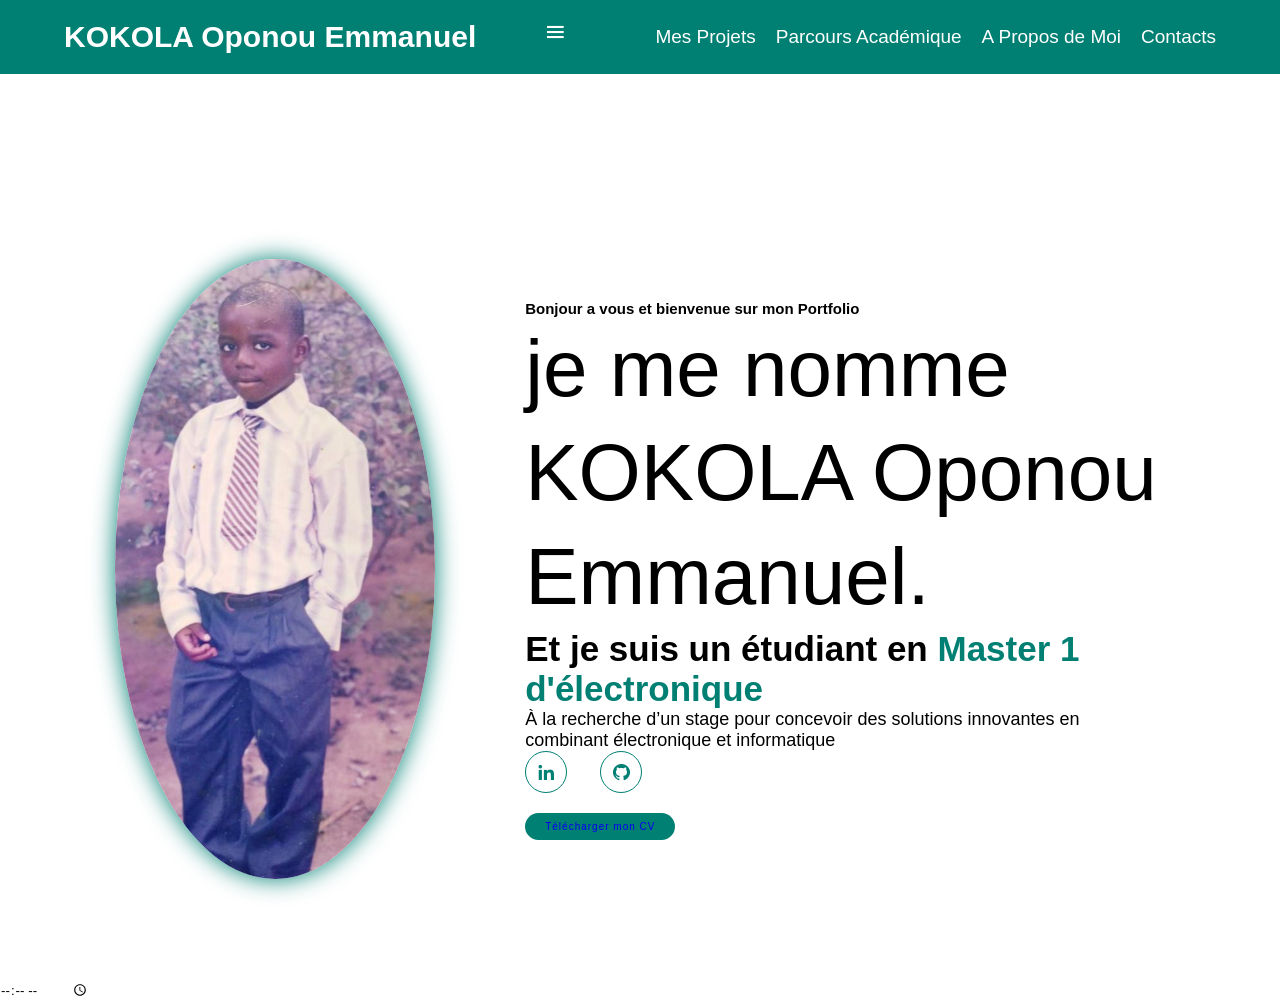
==== index.html @ 555ecd34 "Mon Portfolio V1" ====
<!DOCTYPE html>
<html lang="fr">

<head>
    <meta charset="UTF-8">
    <meta name="viewport" content="width=device-width, initial-scale=1.0">
    <link href='https://unpkg.com/boxicons@2.1.4/css/boxicons.min.css' rel='stylesheet'>
    <link rel="stylesheet" href="style.css">
    <title>Portfolio de KOKOLA Oponou Emmanuel</title>
</head>

<body>
    <script src="javascript.js"></script>
    <!-- En-tête principal -->
    <header class="header">
        <a href="#home" class="logo">KOKOLA Oponou Emmanuel</a>
        <i class='bx bx-menu' id="menu-icon"></i>
        

        <nav class="navbar">
            <br>
            <a href="#mesprojets" class="mesprojets">Mes Projets </a>
            <a href="#ParcoursAcadémique">Parcours Académique</a>
            <a href="#Propos">A Propos de Moi</a>
            <a href="#Contacts">Contacts</a>
        </nav>

    </header>
    <section class="home" id="home">
        <div class="home-img">
            <img src="img_home.jpg" alt="Mon Image">
        </div>
        <div class="home-content" >
            <h2>Bonjour a vous  et bienvenue sur mon Portfolio</h2>
            
            <h1>je me nomme KOKOLA Oponou Emmanuel.</h1>
            <h3>Et je suis un étudiant en<span class="multiple-text"> Master 1 d'électronique</span></h3>
<p>À la recherche d’un stage pour concevoir des solutions innovantes en combinant électronique et informatique</p>
            <div class="social-media">
                <a href="#"><i class='bx bxl-linkedin'></i></a>
                <a href="#"><i class='bx bxl-github'></i></a>
                
            </div>
            <a href="#"class="btn">Télécharger mon CV</a>
        </div>
    </section>
    <input type ="time" id="time" class="time">     
</html>
---- style.css ----
*{
    margin: 0;
    padding: 0;
    box-sizing: border-box;
    border: none;
    outline: none;
    text-decoration: none;
    scroll-behavior: smooth;
    font-family: -apple-system, sans-serif;
}

:root{
    --bg-color:#fff;
    --snd-bg-color:#d5fdf9;
    --text-color:#000;
    --main-color:#007f73;
}

html{
    font-size: 62.5%;
    overflow-x: hidden;
}

body{
    background: var(--bg-color);
    color: var(--text-color);
}
section{
    min-height:100vh;
    padding: 10rem 9% 2rem;

}
.header{
    
    white-space: nowrap;
    position: fixed;
    top: 0;
    right: 0;
    width: 100%;
    z-index: 1000;
    background: var(--main-color);
    backdrop-filter: blur(10px);
    display: flex;
   
    align-items: center;
    justify-content: space-between;
    padding: 2rem 5%;
    transition: all 0.5s ease;
   
}
.logo{
    font-size: 3rem;
    font-weight: 700;
    color: var(--bg-color);
    cursor:pointer;
    transition: all 0.5s ease;
}
.logo:hover{
    transform: scale(1.1);
}
.navbar {
    display: flex;
    align-items: center;
    gap: 2rem;
    
}

.navbar a, .navbar a:active {
    font-size: 1.9rem;
    color: var(--bg-color);
    font-weight: 400;
    transition: 0.3s ease;
    white-space: nowrap;
}
.navbar a:hover,
.navbar a:active{
    color: var(--text-color);
}
#menu-icon{
    
    font-size: 2.5rem;
    color: var(--bg-color);
    cursor: pointer;
    transform: translateY(-5px);
}
#menu-icon:hover{
    transform: scale(0.8);
    
}

.home {
    margin-top: 80px;
}

.home{
    display: flex;
    align-items: center;
    justify-content: center;
    gap: 5rem;
}
.home-img img {
    width:25vw;
    border-radius:100% ;
    box-shadow:0 0 25px var(--main-color);
    animation: floatImage 4s ease-in-out infinite;
    transition:0.4s ease;
   
}
.home-img img:hover{
    box-shadow:0 0 25px var(--main-color),
               0 0 35px var(--main-color),
               0 0 45px var(--main-color);

    transform: scale(1.05);
}
@keyframes floatImage {
    0% {
        transform: translateY(0);
    }
    50% {
        transform: translateY(-2.4rem);
    }
    100% {
        transform: translateY(0);
    }
}
.home-content {
    
   margin-left:4rem;
   
}
.home-content h3 {
    font-size: 3.5rem;
    font-weight: 700;
}
.home-content h3:nth-child(2) {
    margin-bottom: 2rem;


}
span{
    color: var(--main-color);
}
.home-content h1 {
    font-size: 8rem;
    font-weight: 300;
    line-height: 1.3em;
}
.home-content p {
    font-size: 1.8rem;
    
}
.social-media a {
   
   display: inline-flex;
   justify-content: center;
    align-items: center;
    width: 42px;
    height: 42px;
    background: transparent;
    border: 0.2px solid var(--main-color);
    border-radius: 50%;
    font-size: 2rem;
    color: var(--main-color);
    margin-right: 3rem;
    transition: 0.3s ease;

}
.social-media a:active,
.social-media a:hover {
    background-color: var(--main-color);
    color: var(--bg-color);
    transform: scale(1.1) translateY(-15px);
    
}
.btn {
    display: inline-block;
    padding: 0.8rem 2rem;
    margin: 2rem auto 0;
    background: var(--main-color);
    border-radius: 4rem;
    font-size:var(--bg-color);
    letter-spacing:0.1rem;
    font-size: 600;
    transition: 0.3s ease;
    
}
.btn:hover {
   box-shadow:0 0.1rem 1.5rem var(--main-color);
}
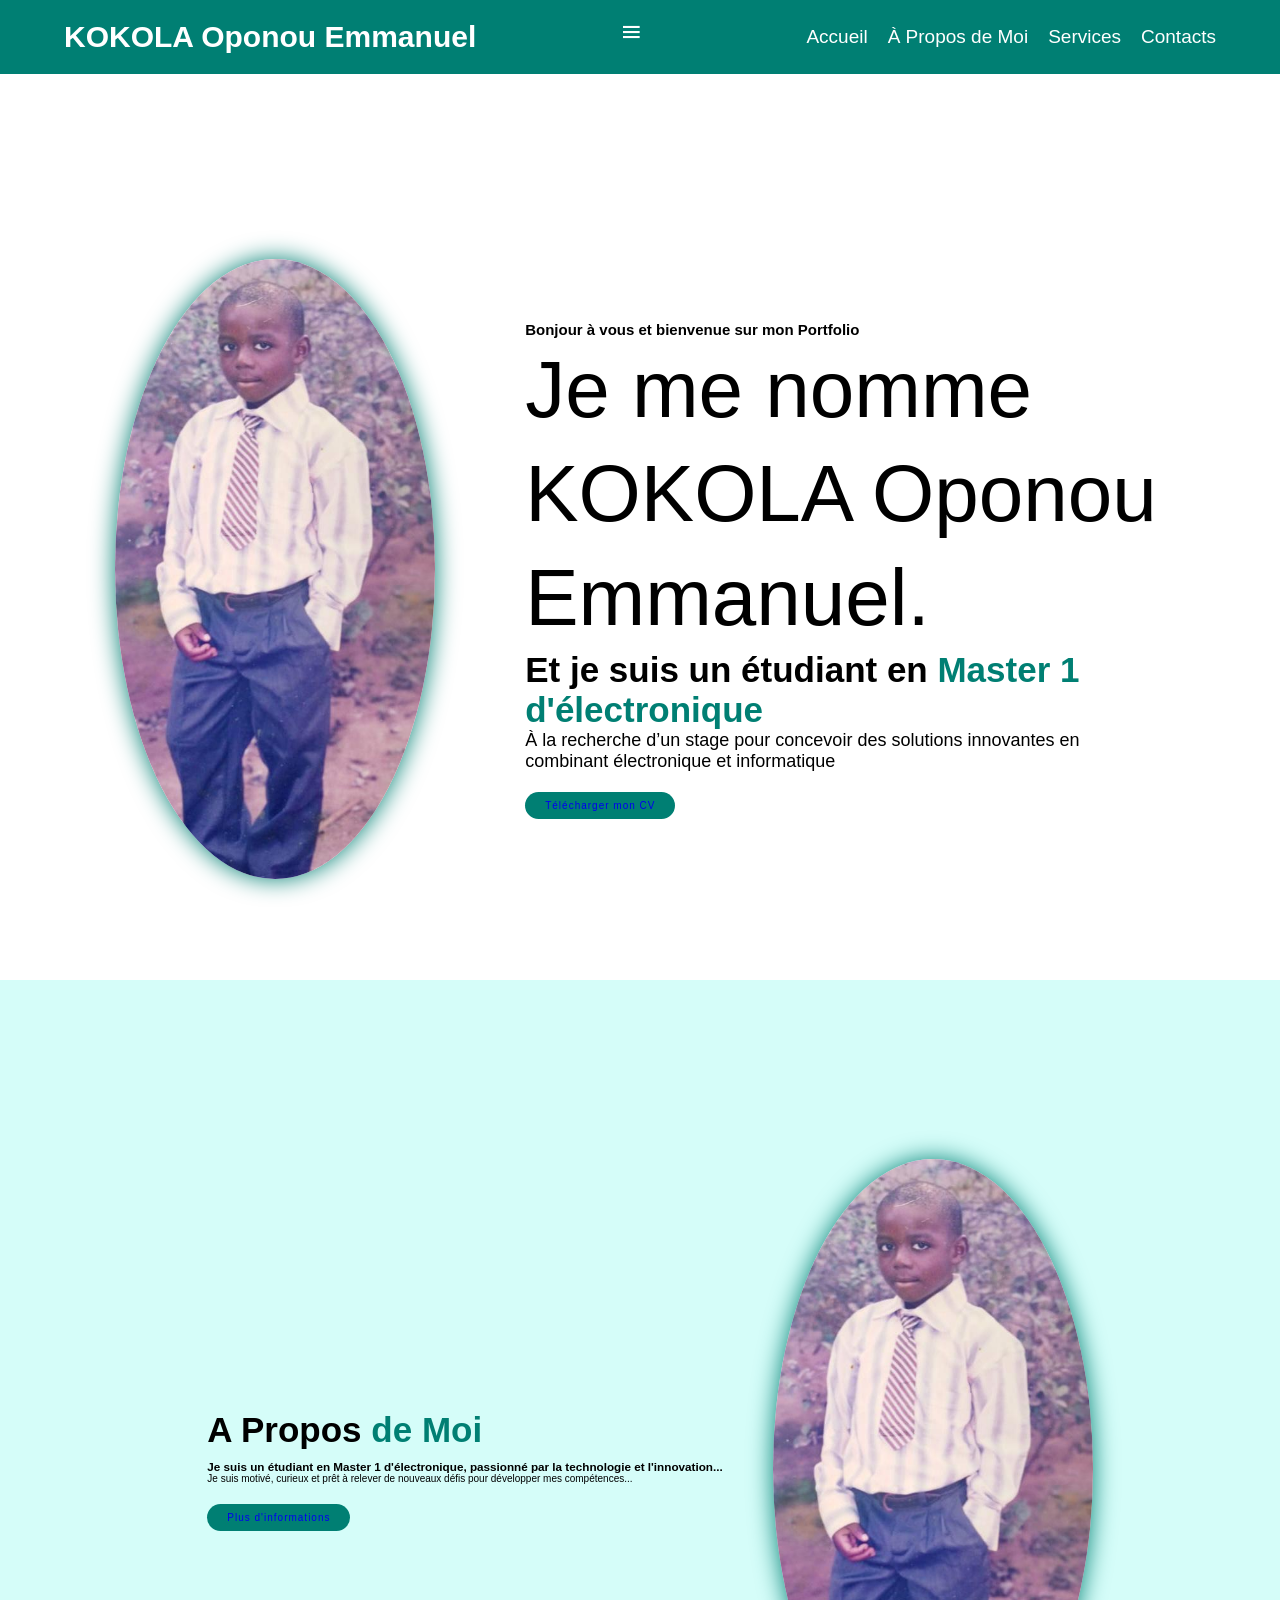
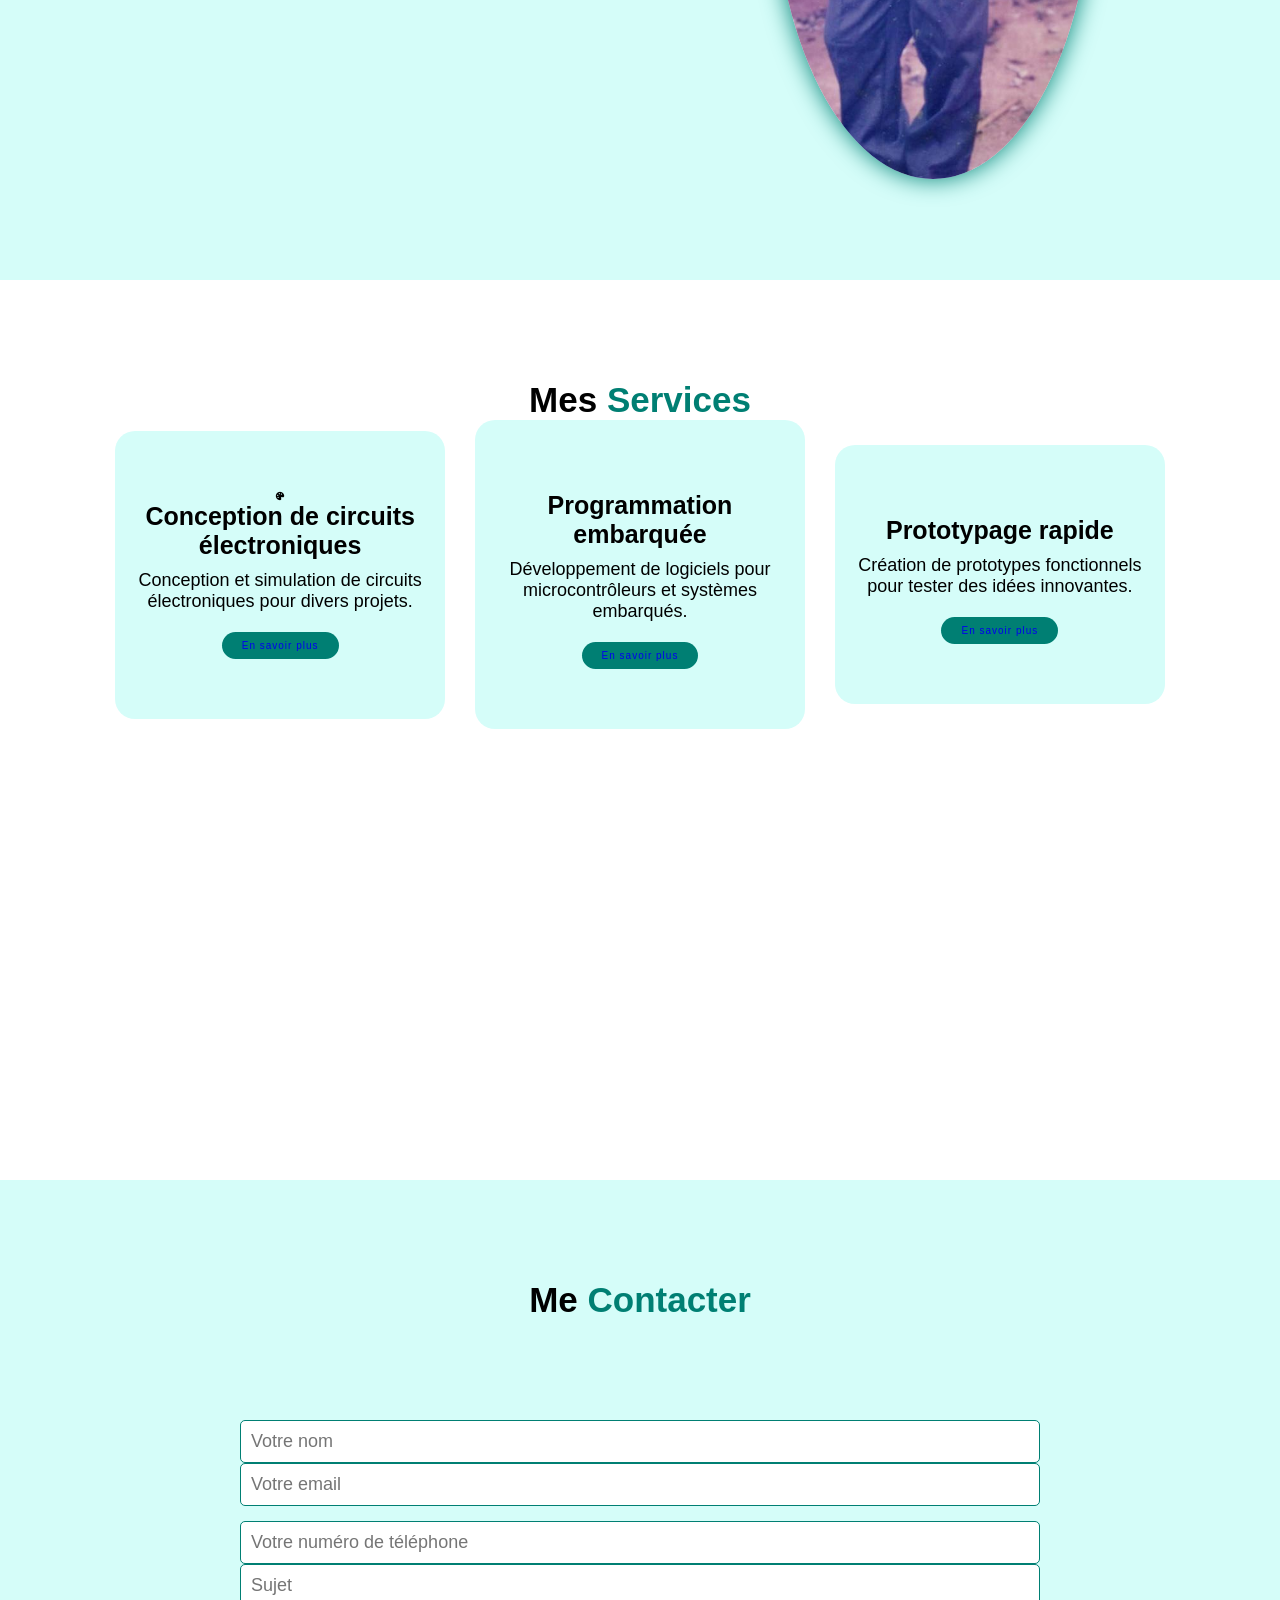
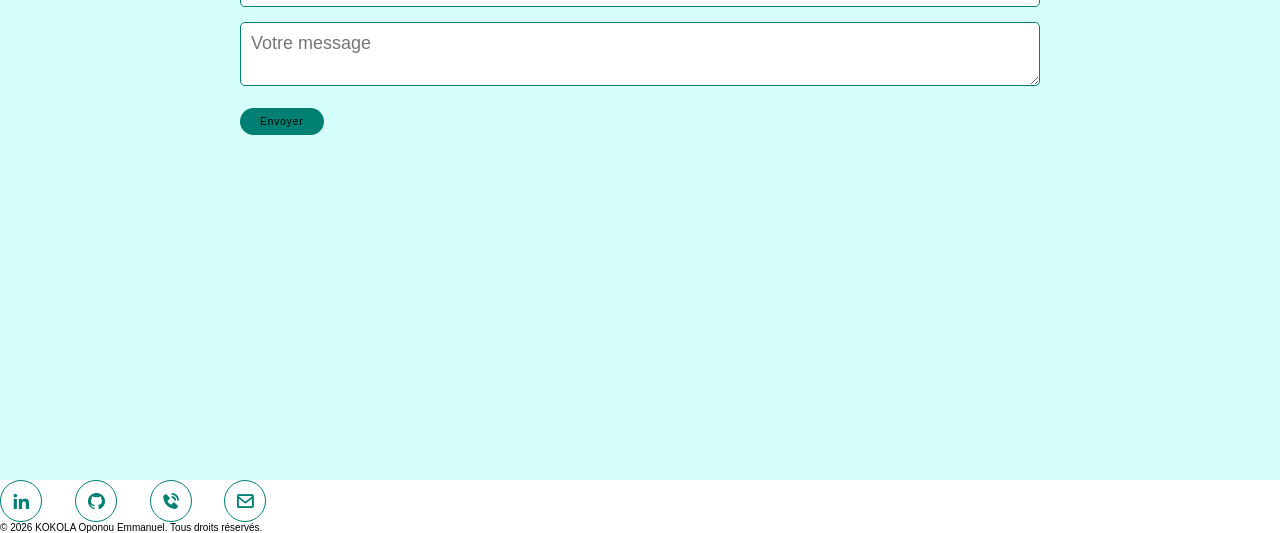
==== commit 668299cc: "portfolio V2" ====
--- a/index.html
+++ b/index.html
@@ -10,39 +10,137 @@
 </head>
 
 <body>
-    <script src="javascript.js"></script>
+
     <!-- En-tête principal -->
     <header class="header">
         <a href="#home" class="logo">KOKOLA Oponou Emmanuel</a>
         <i class='bx bx-menu' id="menu-icon"></i>
-        
 
         <nav class="navbar">
             <br>
-            <a href="#mesprojets" class="mesprojets">Mes Projets </a>
-            <a href="#ParcoursAcadémique">Parcours Académique</a>
-            <a href="#Propos">A Propos de Moi</a>
-            <a href="#Contacts">Contacts</a>
+            <a href="#home" >Accueil</a>
+            <a href="#about">À Propos de Moi</a>
+            <a href="#services">Services</a>
+            <a href="#Contact">Contacts</a>
         </nav>
+    </header>
 
-    </header>
+    <!-- Section Accueil -->
     <section class="home" id="home">
         <div class="home-img">
             <img src="img_home.jpg" alt="Mon Image">
         </div>
-        <div class="home-content" >
-            <h2>Bonjour a vous  et bienvenue sur mon Portfolio</h2>
+
+        <div class="home-content">
+            <h2>Bonjour à vous et bienvenue sur mon Portfolio</h2>
+            <h1>Je me nomme KOKOLA Oponou Emmanuel.</h1>
+            <h3>Et je suis un étudiant en <span class="multiple-text">Master 1 d'électronique</span></h3>
+
+            <p>À la recherche d’un stage pour concevoir des solutions innovantes en combinant électronique et informatique</p>
+
             
-            <h1>je me nomme KOKOLA Oponou Emmanuel.</h1>
-            <h3>Et je suis un étudiant en<span class="multiple-text"> Master 1 d'électronique</span></h3>
-<p>À la recherche d’un stage pour concevoir des solutions innovantes en combinant électronique et informatique</p>
-            <div class="social-media">
-                <a href="#"><i class='bx bxl-linkedin'></i></a>
-                <a href="#"><i class='bx bxl-github'></i></a>
-                
-            </div>
-            <a href="#"class="btn">Télécharger mon CV</a>
+
+            <a href="#" class="btn">Télécharger mon CV</a>
         </div>
     </section>
-    <input type ="time" id="time" class="time">     
+
+    <!-- Section A propos de moi -->
+    <section class="about" id="about">
+        <div class="about-content">
+            <h2 class="heading">A Propos <span>de Moi</span></h2>
+
+            <h3>
+                Je suis un étudiant en Master 1 d'électronique, passionné par la technologie et l'innovation...
+            </h3>
+
+            <p>
+                Je suis motivé, curieux et prêt à relever de nouveaux défis pour développer mes compétences...
+            </p>
+
+            <a href="#" class="btn">Plus d'informations</a>
+        </div>
+
+        <div class="about-img">
+            <img src="img_home.jpg" alt="Mon Image">
+        </div>
+    </section>
+
+    <!-- Section Services -->
+
+    <section class="services" id="services">
+        <h2 class="heading">Mes <span>Services</span></h2>
+       
+        <div class="services-container">
+            
+            <div class="service-box">
+                <i class='bx bxs-palette'></i>
+                <h3>Conception de circuits électroniques</h3>
+                <p>Conception et simulation de circuits électroniques pour divers projets.</p>
+                <a href="#" class="btn">En savoir plus</a>
+            </div>
+
+            <div class="service-box">
+                <i class='bx bxs-code-block'></i>
+                <h3>Programmation embarquée</h3>
+                <p>Développement de logiciels pour microcontrôleurs et systèmes embarqués.</p>
+                <a href="#" class="btn">En savoir plus</a>
+            </div>
+
+            <div class="service-box">
+                <i class='bx bxs-robot'></i>
+                <h3>Prototypage rapide</h3>
+                <p>Création de prototypes fonctionnels pour tester des idées innovantes.</p>
+                <a href="#" class="btn">En savoir plus</a>
+            </div>
+        </div>
+    </section>
+
+    <!-- Section Contact -->
+     <section class="contact" id="Contact">
+        <h2 class="heading">Me <span>Contacter</span></h2>
+        <form action="#">
+            <div class="input-box">
+            <input type="text" placeholder="Votre nom" required>
+            <input type="email" name="Email" placeholder="Votre email" required>
+            </div>
+            <div class="input-box">
+                <input type="number" name="Phone" placeholder="Votre numéro de téléphone" required>
+                <input type="text" name="Subject" placeholder="Sujet" required>
+            </div>
+            <div class="input-box">
+            <textarea placeholder="Votre message" name="Message" required></textarea>
+            <button type="submit" class="btn">Envoyer</button>
+            </div>
+        </form>
+        
+    </section>
+
+
+   
+
+</body>
+<!--Pied de page--> 
+
+ <footer class="footer">
+    <div class="social-media">
+                <a href="https://www.linkedin.com/in/oponou-emmanuel-kokola-44054b292" target="_blank">
+                    <i class='bx bxl-linkedin'></i>
+                </a>
+                <a href="https://github.com/OponouKOKOLA" target="_blank">
+                    <i class='bx bxl-github'></i>
+                </a>
+                <a href="tel:+33783605857">
+                    <i class='bx bxs-phone-call'></i>
+                </a>
+                <a href="mailto:manuelkokola@gmail.com"TITLE="Envoyer un email">
+                    <i class='bx bx-envelope'></i>
+                </a>
+            </div>
+        <p>&copy; 2026 KOKOLA Oponou Emmanuel. Tous droits réservés.</p>
+    </footer>
+
+        <script src="javascript.js"></script>
+
+
+
 </html>
--- a/style.css
+++ b/style.css
@@ -1,4 +1,5 @@
 *{
+    
     margin: 0;
     padding: 0;
     box-sizing: border-box;
@@ -187,4 +188,99 @@
 }
 .btn:hover {
    box-shadow:0 0.1rem 1.5rem var(--main-color);
-}+}
+
+.about{
+    display: flex;
+    align-items: center;
+    justify-content: center;
+    gap: 3rem;
+    background: var(--snd-bg-color);
+}
+.about-img img {
+    width: 25vw;
+    border-radius: 50%;
+    box-shadow: 0 0 25px var(--main-color);
+    
+    transition: 0.4s ease;
+}
+.heading {
+    font-size: 3.5rem;
+    text-align: center;
+}
+.about-content {
+    padding: 0 2rem;
+}
+.about-content h2 {
+    text-align:left;
+    margin-bottom: 1rem;
+}
+
+<!-- pour le Service-->
+.services h2{
+    margin-bottom: 5rem;
+}
+.services-container{
+    display: flex;
+    align-items: center;
+    justify-content: center;
+    gap: 3rem;
+}
+.services-container .service-box{
+    flex:1 1 30rem;
+    background: var(--snd-bg-color);
+    padding: 6rem 2rem 6rem;
+    border-radius: 2rem; 
+    text-align: center;
+    border-radius: 2rem;
+    transition: 0.4s ease;
+
+}
+.services-container .service-box:hover{
+    border: 2px solid var(--main-color);
+    transform: scale(1.03);
+}
+.service.box i{
+    font-size: 3rem;
+    color: var(--main-color);
+    margin-bottom: 2rem;
+}
+.service-box h3 {
+    font-size: 2.5rem;
+    margin-bottom: 1rem;
+}
+.service-box p {
+    font-size: 1.8rem;
+}       
+.btn:hover {
+    background: linear-gradient(135deg, #00cfcf, #009999);
+    transform: scale(1.05);
+}
+.contact{
+    background: var(--snd-bg-color);
+    
+}
+.contact h2 {
+   margin-bottom: 3rem;
+   color: var(--text-color);
+}
+.contact form {
+    display: flex;
+    flex-direction: column;
+    gap: 1.5rem;
+    max-width: 80rem;
+    margin: 10rem auto;
+}
+.contact form input-box {
+    display: flex;
+    flew-wrap: wrap;
+}
+.contact form .input-box input,
+.contact form .input-box textarea {
+    width: 100%;
+    padding: 1rem;
+    border: 0.2px solid var(--main-color);
+    border-radius: 0.5rem;
+    font-size: 1.8rem;
+    transition: 0.3s ease;
+}
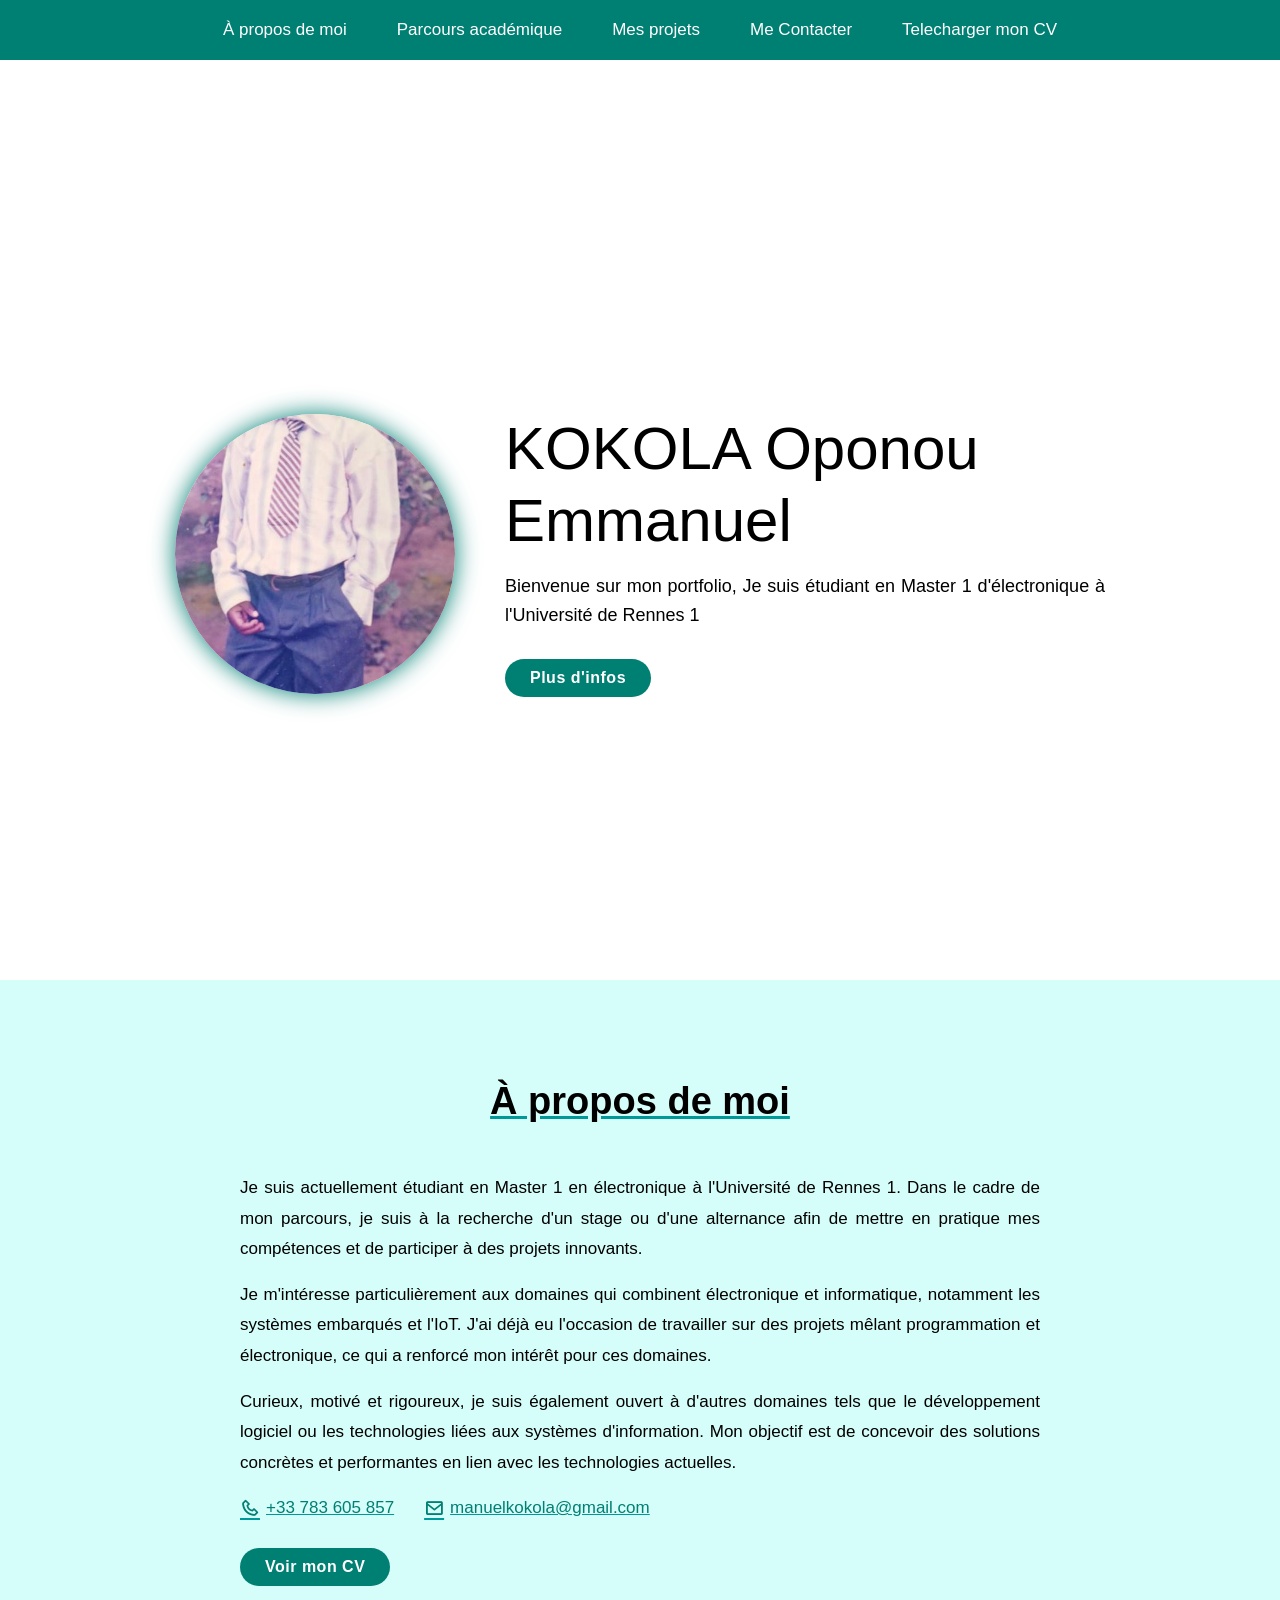
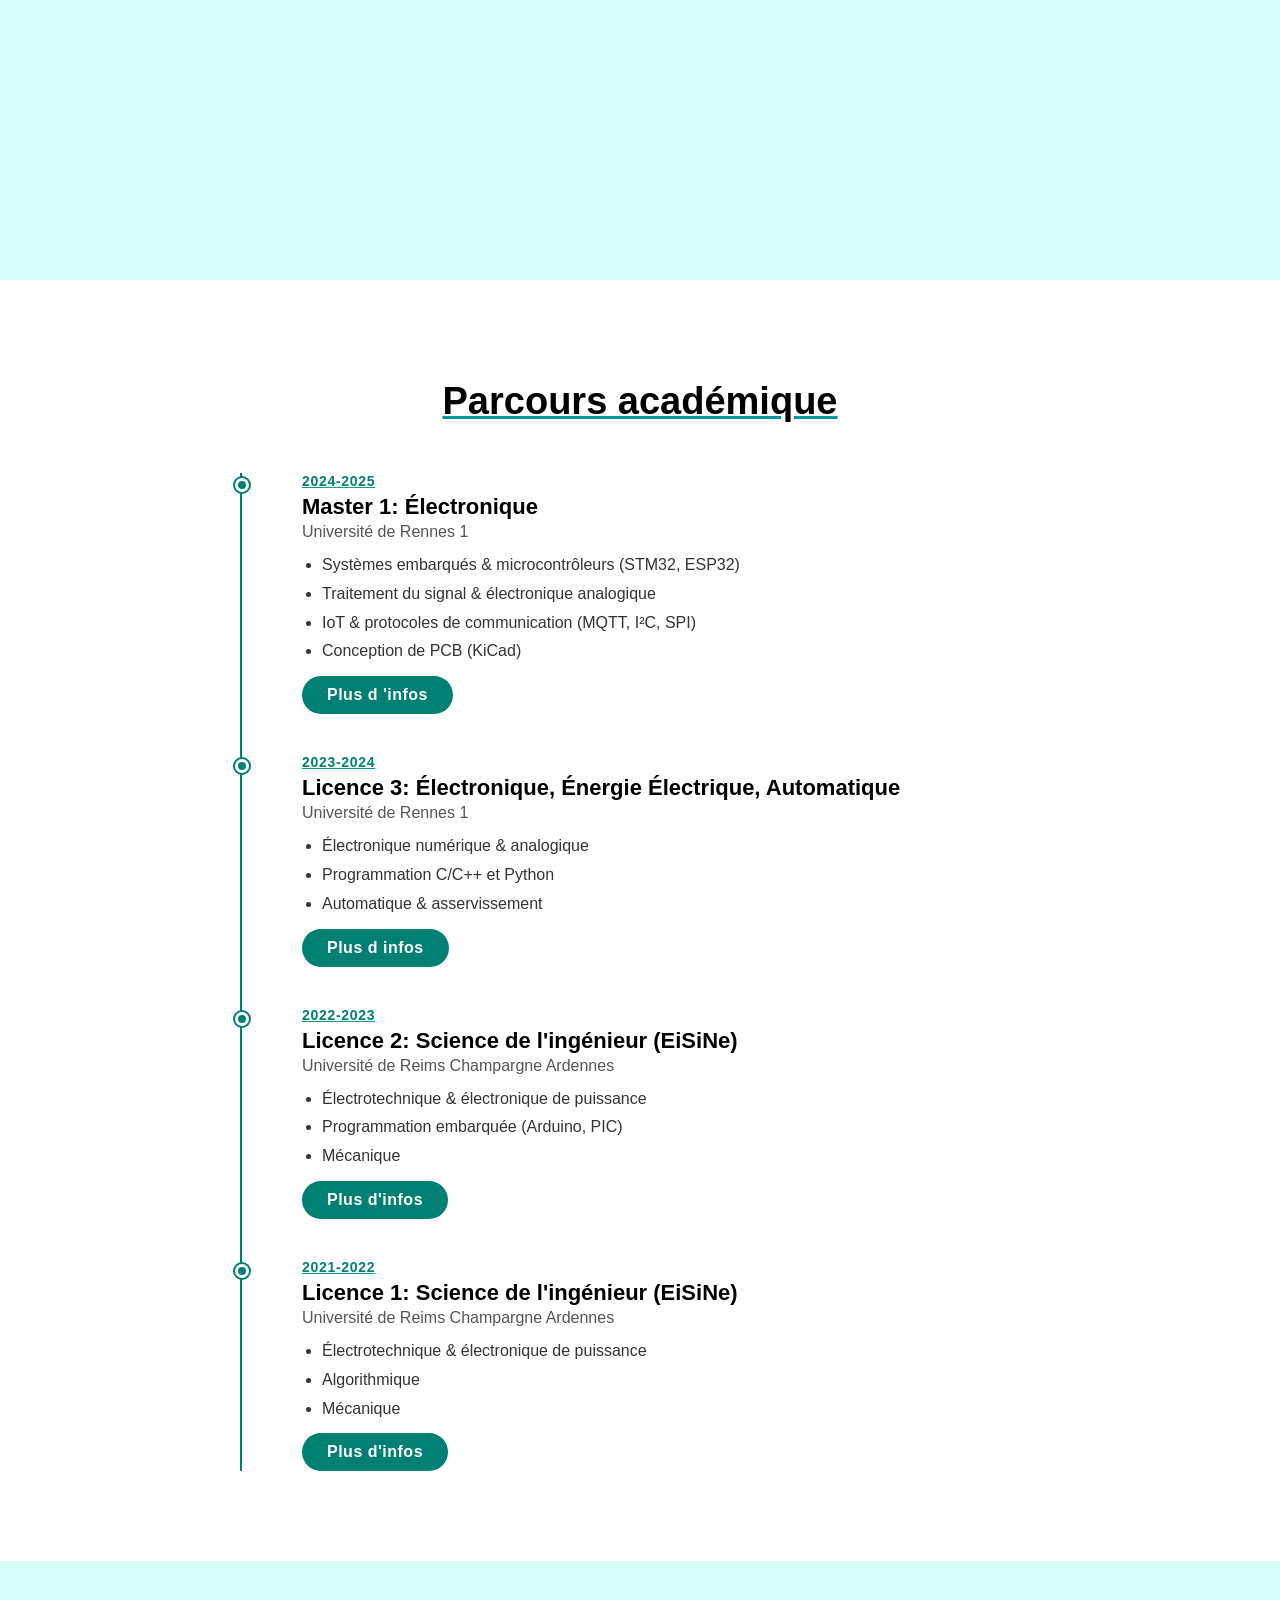
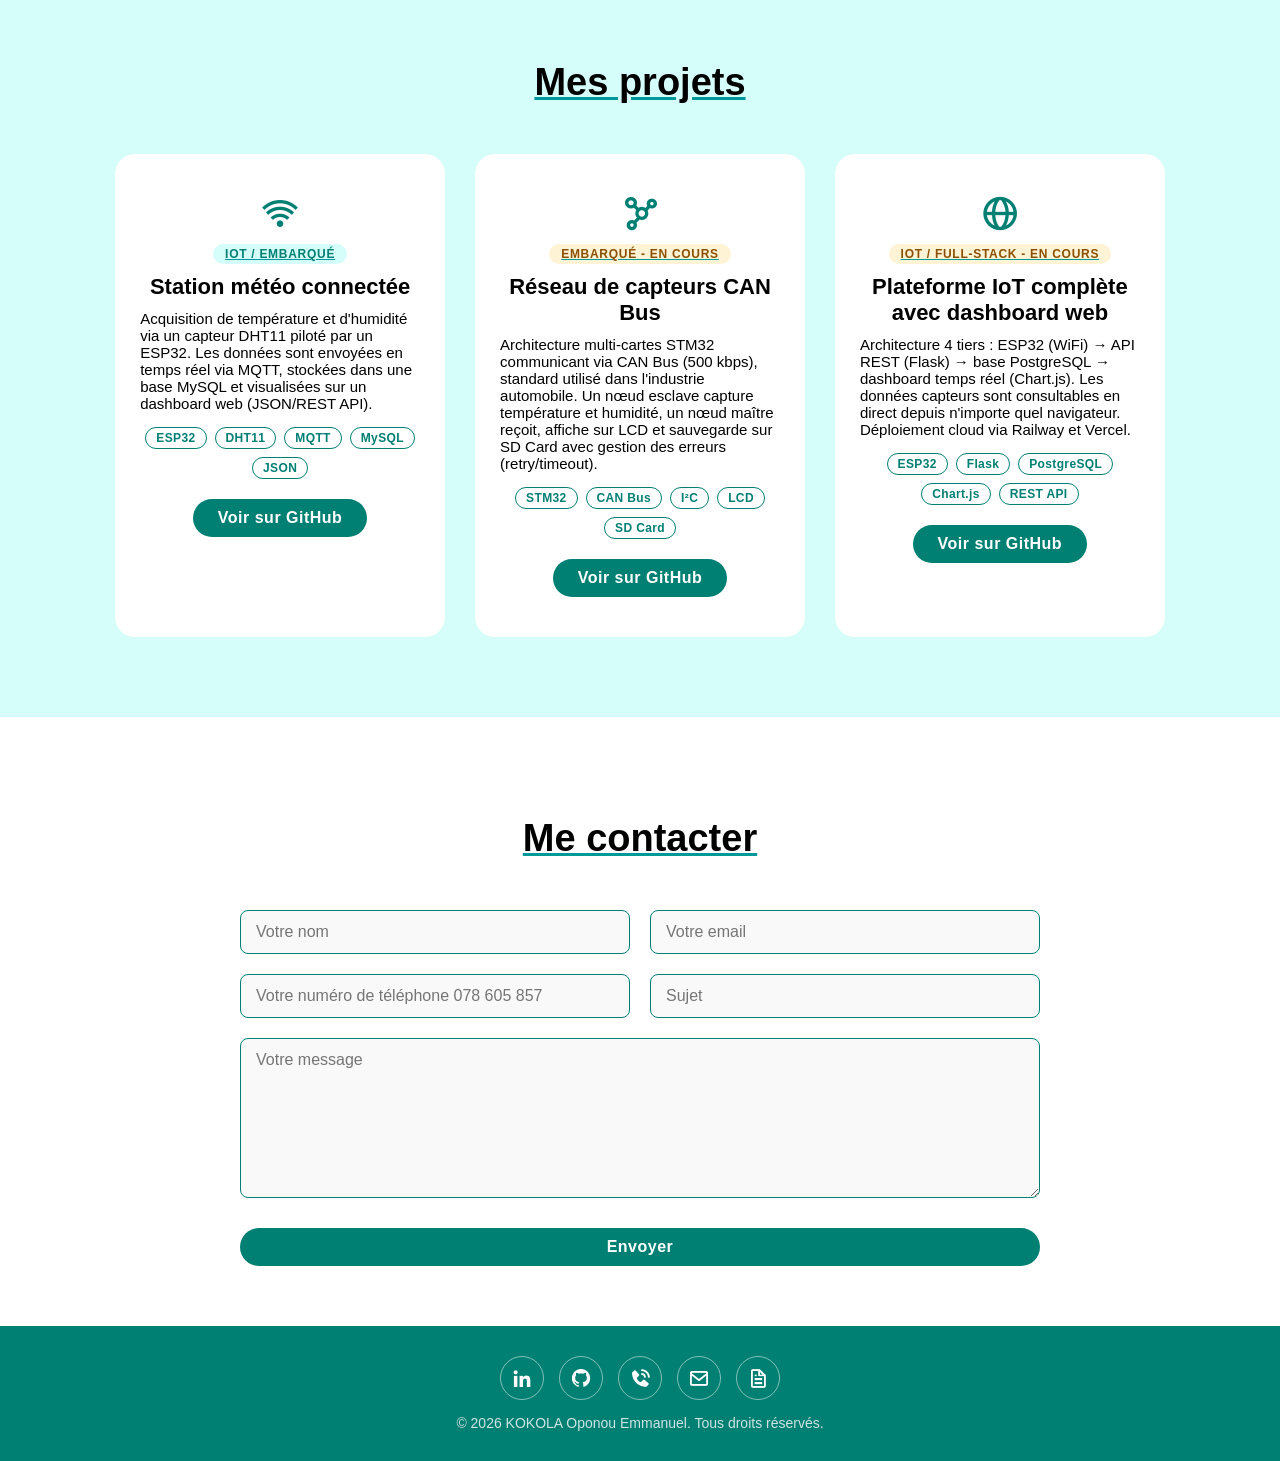
==== commit 4793a109: "Porfolio V3" ====
--- a/index.html
+++ b/index.html
@@ -13,15 +13,15 @@
 
     <!-- En-tête principal -->
     <header class="header">
-        <a href="#home" class="logo">KOKOLA Oponou Emmanuel</a>
-        <i class='bx bx-menu' id="menu-icon"></i>
-
+        <a href="#home" class="scroll-top" id="scroll-top">
+            <i class='bx bx-up-arrow-alt'></i>
+        </a>
         <nav class="navbar">
-            <br>
-            <a href="#home" >Accueil</a>
-            <a href="#about">À Propos de Moi</a>
-            <a href="#services">Services</a>
-            <a href="#Contact">Contacts</a>
+            <a href="#Apropos">À propos de moi</a>
+            <a href="#Parcours">Parcours académique</a>
+            <a href="#projets">Mes projets</a>
+            <a href="#contact">Me Contacter </a>
+            <a href="CV_KOKOLA_Emmanuel (1).pdf"> Telecharger mon CV</a>
         </nav>
     </header>
 
@@ -30,117 +30,196 @@
         <div class="home-img">
             <img src="img_home.jpg" alt="Mon Image">
         </div>
-
         <div class="home-content">
-            <h2>Bonjour à vous et bienvenue sur mon Portfolio</h2>
-            <h1>Je me nomme KOKOLA Oponou Emmanuel.</h1>
-            <h3>Et je suis un étudiant en <span class="multiple-text">Master 1 d'électronique</span></h3>
-
-            <p>À la recherche d’un stage pour concevoir des solutions innovantes en combinant électronique et informatique</p>
-
-            
-
-            <a href="#" class="btn">Télécharger mon CV</a>
-        </div>
-    </section>
-
-    <!-- Section A propos de moi -->
-    <section class="about" id="about">
+            <h1>KOKOLA Oponou Emmanuel</h1>
+            <p>Bienvenue sur mon portfolio, Je suis étudiant en Master 1 d'électronique à l'Université de Rennes 1</p>
+            <a href="#Apropos" class="btn">Plus d'infos</a>
+        </div>
+    </section>
+
+    <!-- Section À propos de moi -->
+    <section class="Apropos" id="Apropos">
         <div class="about-content">
-            <h2 class="heading">A Propos <span>de Moi</span></h2>
-
-            <h3>
-                Je suis un étudiant en Master 1 d'électronique, passionné par la technologie et l'innovation...
-            </h3>
-
+            <h2 class="heading"><span>À propos de moi</span></h2>
             <p>
-                Je suis motivé, curieux et prêt à relever de nouveaux défis pour développer mes compétences...
+                Je suis actuellement étudiant en Master 1 en électronique à l'Université de Rennes 1. Dans le cadre de mon parcours, je suis à la recherche d'un stage ou d'une alternance afin de mettre en pratique mes compétences et de participer à des projets innovants.
             </p>
-
-            <a href="#" class="btn">Plus d'informations</a>
-        </div>
-
-        <div class="about-img">
-            <img src="img_home.jpg" alt="Mon Image">
-        </div>
-    </section>
-
-    <!-- Section Services -->
-
-    <section class="services" id="services">
-        <h2 class="heading">Mes <span>Services</span></h2>
-       
+            <p>
+                Je m'intéresse particulièrement aux domaines qui combinent électronique et informatique, notamment les systèmes embarqués et l'IoT. J'ai déjà eu l'occasion de travailler sur des projets mêlant programmation et électronique, ce qui a renforcé mon intérêt pour ces domaines.
+            </p>
+            <p>
+                Curieux, motivé et rigoureux, je suis également ouvert à d'autres domaines tels que le développement logiciel ou les technologies liées aux systèmes d'information. Mon objectif est de concevoir des solutions concrètes et performantes en lien avec les technologies actuelles.
+            </p>
+            <div class="contact-info">
+                <span><i class='bx bx-phone'></i> +33 783 605 857</span>
+                <span><i class='bx bx-envelope'></i> manuelkokola@gmail.com</span>
+            </div>
+            <a href="CV_KOKOLA_Emmanuel (1).pdf" class="btn" target="_blank">Voir mon CV</a>
+        </div>
+    </section>
+
+    <!-- Section Parcours académique -->
+    <section class="Parcours" id="Parcours">
+        <h2 class="heading"><span>Parcours académique</span></h2>
+        <div class="timeline">
+
+            <div class="timeline-item">
+                <div class="timeline-dot"></div>
+                <div class="timeline-content">
+                    <span class="timeline-date">2024-2025</span>
+                    <h3>Master 1: Électronique</h3>
+                    <p>Université de Rennes 1</p>
+                    <ul>
+                        <li>Systèmes embarqués & microcontrôleurs (STM32, ESP32)</li>
+                        <li>Traitement du signal & électronique analogique</li>
+                        <li>IoT & protocoles de communication (MQTT, I²C, SPI)</li>
+                        <li>Conception de PCB (KiCad)</li>
+                    </ul>
+                    <a href="https://istic.univ-rennes.fr/master-1-electronique-energie-electrique-automatique-eeea#p-406" class="btn">Plus d 'infos </a>
+                </div>
+            </div>
+
+            <div class="timeline-item">
+                <div class="timeline-dot"></div>
+                <div class="timeline-content">
+                    <span class="timeline-date">2023-2024</span>
+                    <h3>Licence 3: Électronique, Énergie Électrique, Automatique</h3>
+                    <p>Université de Rennes 1</p>
+                    <ul>
+                        <li>Électronique numérique & analogique</li>
+                        <li>Programmation C/C++ et Python</li>
+                        <li>Automatique & asservissement</li>
+                    </ul>
+                    <a href="https://istic.univ-rennes.fr/licence-electronique-energie-electrique-automatique-eeea-parcours-electronique#p-1633" class=btn >Plus d infos</a>
+                </div>
+            </div>
+
+            <div class="timeline-item">
+                <div class="timeline-dot"></div>
+                <div class="timeline-content">
+                    <span class="timeline-date">2022-2023</span>
+                    <h3>Licence 2: Science de l'ingénieur (EiSiNe) </h3>
+                    <p>Université de Reims Champargne Ardennes</p>
+                    <ul>
+                        <li>Électrotechnique & électronique de puissance</li>
+                        <li>Programmation embarquée (Arduino, PIC)</li>
+                        <li>Mécanique</li>
+                    </ul>
+                    <a href="https://www.calameo.com/read/0063149526a5d2af63694" class="btn" target="_blank">Plus d'infos</a>
+                </div>
+            </div>
+
+             <div class="timeline-item">
+                <div class="timeline-dot"></div>
+                <div class="timeline-content">
+                    <span class="timeline-date">2021-2022</span>
+                    <h3>Licence 1: Science de l'ingénieur (EiSiNe) </h3>
+                    <p>Université de Reims Champargne Ardennes</p>
+                    <ul>
+                        <li>Électrotechnique & électronique de puissance</li>
+                        <li>Algorithmique</li>
+                        <li>Mécanique</li>
+                    </ul>
+                    <a href="https://www.calameo.com/read/0063149526a5d2af63694" class="btn" target="_blank">Plus d'infos</a>
+                </div>
+            </div>
+
+        </div>
+    </section>
+
+    <!-- Section Projets -->
+    <section class="projets" id="projets">
+        <h2 class="heading"><span>Mes projets</span></h2>
+
         <div class="services-container">
-            
+
+            <!-- Projet 1 : Station IoT -->
             <div class="service-box">
-                <i class='bx bxs-palette'></i>
-                <h3>Conception de circuits électroniques</h3>
-                <p>Conception et simulation de circuits électroniques pour divers projets.</p>
-                <a href="#" class="btn">En savoir plus</a>
-            </div>
-
+                <i class='bx bx-wifi'></i>
+                <span class="project-tag">IoT / Embarqué</span>
+                <h3>Station météo connectée</h3>
+                <p>
+                    Acquisition de température et d'humidité via un capteur DHT11 piloté par un ESP32. Les données sont envoyées en temps réel via MQTT, stockées dans une base MySQL et visualisées sur un dashboard web (JSON/REST API).
+                </p>
+                <div class="tech-stack">
+                    <span>ESP32</span><span>DHT11</span><span>MQTT</span><span>MySQL</span><span>JSON</span>
+                </div>
+                <a href="https://github.com/OponouKOKOLA" class="btn" target="_blank">Voir sur GitHub</a>
+            </div>
+
+            <!-- Projet 2 : Réseau capteurs CAN Bus -->
             <div class="service-box">
-                <i class='bx bxs-code-block'></i>
-                <h3>Programmation embarquée</h3>
-                <p>Développement de logiciels pour microcontrôleurs et systèmes embarqués.</p>
-                <a href="#" class="btn">En savoir plus</a>
-            </div>
-
+                <i class='bx bx-network-chart'></i>
+                <span class="project-tag en-cours">Embarqué - En cours</span>
+                <h3>Réseau de capteurs CAN Bus</h3>
+                <p>
+                    Architecture multi-cartes STM32 communicant via CAN Bus (500 kbps), standard utilisé dans l'industrie automobile. Un nœud esclave capture température et humidité, un nœud maître reçoit, affiche sur LCD et sauvegarde sur SD Card avec gestion des erreurs (retry/timeout).
+                </p>
+                <div class="tech-stack">
+                    <span>STM32</span><span>CAN Bus</span><span>I²C</span><span>LCD</span><span>SD Card</span>
+                </div>
+                <a href="https://github.com/OponouKOKOLA" class="btn" target="_blank">Voir sur GitHub</a>
+            </div>
+
+            <!-- Projet 3 : IoT Full-Stack Web -->
             <div class="service-box">
-                <i class='bx bxs-robot'></i>
-                <h3>Prototypage rapide</h3>
-                <p>Création de prototypes fonctionnels pour tester des idées innovantes.</p>
-                <a href="#" class="btn">En savoir plus</a>
-            </div>
+                <i class='bx bx-globe'></i>
+                <span class="project-tag en-cours">IoT / Full-Stack - En cours</span>
+                <h3>Plateforme IoT complète avec dashboard web</h3>
+                <p>
+                    Architecture 4 tiers : ESP32 (WiFi) → API REST (Flask) → base PostgreSQL → dashboard temps réel (Chart.js). Les données capteurs sont consultables en direct depuis n'importe quel navigateur. Déploiement cloud via Railway et Vercel.
+                </p>
+                <div class="tech-stack">
+                    <span>ESP32</span><span>Flask</span><span>PostgreSQL</span><span>Chart.js</span><span>REST API</span>
+                </div>
+                <a href="https://github.com/OponouKOKOLA" class="btn" target="_blank">Voir sur GitHub</a>
+            </div>
+
         </div>
     </section>
 
     <!-- Section Contact -->
-     <section class="contact" id="Contact">
-        <h2 class="heading">Me <span>Contacter</span></h2>
-        <form action="#">
+    <section class="contact" id="contact">
+        <h2 class="heading"><span>Me contacter</span></h2>
+        <form action="https://formspree.io/f/xaqzlkvn" method="POST">
             <div class="input-box">
-            <input type="text" placeholder="Votre nom" required>
-            <input type="email" name="Email" placeholder="Votre email" required>
+                <input type="text" name="Nom" placeholder="Votre nom" required>
+                <input type="email" name="Email" placeholder="Votre email" required>
             </div>
             <div class="input-box">
-                <input type="number" name="Phone" placeholder="Votre numéro de téléphone" required>
+                <input type="tel" name="Phone" placeholder="Votre numéro de téléphone 078 605 857">
                 <input type="text" name="Subject" placeholder="Sujet" required>
             </div>
-            <div class="input-box">
             <textarea placeholder="Votre message" name="Message" required></textarea>
             <button type="submit" class="btn">Envoyer</button>
-            </div>
         </form>
+    </section>
+
+</body>
+
+<!-- Pied de page -->
+<footer class="footer">
+    <div class="social-media">
+        <a href="https://www.linkedin.com/in/oponou-emmanuel-kokola-44054b292" target="_blank" aria-label="LinkedIn">
+            <i class='bx bxl-linkedin'></i>
+        </a>
+        <a href="https://github.com/OponouKOKOLA" target="_blank" aria-label="GitHub">
+            <i class='bx bxl-github'></i>
+        </a>
+        <a href="tel:+33783605857" aria-label="Téléphone">
+            <i class='bx bxs-phone-call'></i>
+        </a>
+        <a href="mailto:manuelkokola@gmail.com" aria-label="Email">
+            <i class='bx bx-envelope'></i>
+        </a>
+        <a href="CV_KOKOLA_Emmanuel (1).pdf" aria-label="Mon CV">
+           <i class="bx bx-file"></i>
+        </a>
         
-    </section>
-
-
-   
-
-</body>
-<!--Pied de page--> 
-
- <footer class="footer">
-    <div class="social-media">
-                <a href="https://www.linkedin.com/in/oponou-emmanuel-kokola-44054b292" target="_blank">
-                    <i class='bx bxl-linkedin'></i>
-                </a>
-                <a href="https://github.com/OponouKOKOLA" target="_blank">
-                    <i class='bx bxl-github'></i>
-                </a>
-                <a href="tel:+33783605857">
-                    <i class='bx bxs-phone-call'></i>
-                </a>
-                <a href="mailto:manuelkokola@gmail.com"TITLE="Envoyer un email">
-                    <i class='bx bx-envelope'></i>
-                </a>
-            </div>
-        <p>&copy; 2026 KOKOLA Oponou Emmanuel. Tous droits réservés.</p>
-    </footer>
-
-        <script src="javascript.js"></script>
-
-
-
-</html>+    </div>
+    <p>&copy; 2026 KOKOLA Oponou Emmanuel. Tous droits réservés.</p>
+</footer>
+
+<script src="javascript.js"></script>
+
+</html>
--- a/style.css
+++ b/style.css
@@ -1,5 +1,5 @@
-*{
-    
+
+* {
     margin: 0;
     padding: 0;
     box-sizing: border-box;
@@ -10,277 +10,469 @@
     font-family: -apple-system, sans-serif;
 }
 
-:root{
-    --bg-color:#fff;
-    --snd-bg-color:#d5fdf9;
-    --text-color:#000;
-    --main-color:#007f73;
-}
-
-html{
+:root {
+    --bg-color: #fff;
+    --snd-bg-color: #d5fdf9;
+    --text-color: #000;
+    --main-color: #007f73;
+    --border-radius: 10px;
+    --transition: 0.3s ease;
+}
+
+html {
     font-size: 62.5%;
     overflow-x: hidden;
 }
 
-body{
+body {
     background: var(--bg-color);
     color: var(--text-color);
 }
-section{
-    min-height:100vh;
-    padding: 10rem 9% 2rem;
-
-}
-.header{
-    
-    white-space: nowrap;
+
+section {
+    min-height: 100vh;
+    padding: 10rem 9% 5rem;
+}
+
+
+.header {
     position: fixed;
     top: 0;
     right: 0;
     width: 100%;
     z-index: 1000;
     background: var(--main-color);
-    backdrop-filter: blur(10px);
-    display: flex;
-   
-    align-items: center;
-    justify-content: space-between;
+    display: flex;
+    align-items: center;
+    justify-content: center;
     padding: 2rem 5%;
     transition: all 0.5s ease;
-   
-}
-.logo{
-    font-size: 3rem;
-    font-weight: 700;
-    color: var(--bg-color);
-    cursor:pointer;
-    transition: all 0.5s ease;
-}
-.logo:hover{
-    transform: scale(1.1);
-}
+}
+
+.scroll-top {
+    display: none;
+}
+
 .navbar {
     display: flex;
-    align-items: center;
-    gap: 2rem;
-    
-}
-
-.navbar a, .navbar a:active {
-    font-size: 1.9rem;
+    justify-content: center;
+    gap: 5rem;
+    flex-wrap: wrap;
+}
+
+.navbar a {
+    font-size: 1.7rem;
     color: var(--bg-color);
     font-weight: 400;
     transition: 0.3s ease;
     white-space: nowrap;
 }
-.navbar a:hover,
-.navbar a:active{
-    color: var(--text-color);
-}
-#menu-icon{
-    
-    font-size: 2.5rem;
-    color: var(--bg-color);
-    cursor: pointer;
-    transform: translateY(-5px);
-}
-#menu-icon:hover{
-    transform: scale(0.8);
-    
-}
+
+.navbar a:hover {
+    color: #d5fdf9;
+    text-decoration: underline;
+}
+
 
 .home {
     margin-top: 80px;
-}
-
-.home{
     display: flex;
     align-items: center;
     justify-content: center;
     gap: 5rem;
-}
+    flex-wrap: wrap;
+}
+
 .home-img img {
-    width:25vw;
-    border-radius:100% ;
-    box-shadow:0 0 25px var(--main-color);
+    width: 28rem;
+    height: 28rem;
+    object-fit: cover;
+    border-radius: 50%;
+    box-shadow: 0 0 25px var(--main-color);
     animation: floatImage 4s ease-in-out infinite;
-    transition:0.4s ease;
-   
-}
-.home-img img:hover{
-    box-shadow:0 0 25px var(--main-color),
-               0 0 35px var(--main-color),
-               0 0 45px var(--main-color);
-
+    transition: 0.4s ease;
+}
+
+.home-img img:hover {
+    box-shadow: 0 0 25px var(--main-color), 0 0 45px var(--main-color);
     transform: scale(1.05);
 }
+
 @keyframes floatImage {
-    0% {
-        transform: translateY(0);
-    }
-    50% {
-        transform: translateY(-2.4rem);
-    }
-    100% {
-        transform: translateY(0);
-    }
-}
+    0%   { transform: translateY(0); }
+    50%  { transform: translateY(-2.4rem); }
+    100% { transform: translateY(0); }
+}
+
 .home-content {
-    
-   margin-left:4rem;
-   
-}
-.home-content h3 {
-    font-size: 3.5rem;
-    font-weight: 700;
-}
-.home-content h3:nth-child(2) {
-    margin-bottom: 2rem;
-
-
-}
-span{
-    color: var(--main-color);
-}
+    max-width: 60rem;
+}
+
 .home-content h1 {
-    font-size: 8rem;
+    font-size: 6rem;
     font-weight: 300;
-    line-height: 1.3em;
-}
+    line-height: 1.2em;
+    margin-bottom: 1.5rem;
+}
+
 .home-content p {
     font-size: 1.8rem;
-    
-}
-.social-media a {
-   
-   display: inline-flex;
-   justify-content: center;
-    align-items: center;
-    width: 42px;
-    height: 42px;
-    background: transparent;
-    border: 0.2px solid var(--main-color);
+    text-align: justify;
+    margin-bottom: 2rem;
+    line-height: 1.6;
+}
+
+/* ===================== SECTION À PROPOS ===================== */
+.Apropos {
+    background: var(--snd-bg-color);
+}
+
+.about-content {
+    max-width: 80rem;
+    margin: 0 auto;
+}
+
+.about-content p {
+    font-size: 1.7rem;
+    line-height: 1.8;
+    margin-bottom: 1.5rem;
+    text-align: justify;
+}
+
+.contact-info {
+    display: flex;
+    gap: 3rem;
+    margin: 2rem 0;
+    flex-wrap: wrap;
+}
+
+.contact-info span {
+    font-size: 1.7rem;
+    color: var(--main-color);
+    font-weight: 500;
+    display: flex;
+    align-items: center;
+    gap: 0.6rem;
+}
+
+.contact-info span i {
+    font-size: 2rem;
+}
+
+/* ===================== HEADING GLOBAL ===================== */
+.heading {
+    font-size: 3.8rem;
+    text-align: center;
+    margin-bottom: 5rem;
+}
+
+span {
+    text-decoration: underline;
+    text-decoration-color: #009999;
+}
+
+/* ===================== SECTION PARCOURS ===================== */
+.Parcours {
+    background: var(--bg-color);
+}
+
+.timeline {
+    max-width: 80rem;
+    margin: 0 auto;
+    position: relative;
+    padding-left: 3rem;
+    border-left: 2px solid var(--main-color);
+}
+
+.timeline-item {
+    position: relative;
+    margin-bottom: 4rem;
+    padding-left: 3rem;
+}
+
+.timeline-dot {
+    position: absolute;
+    left: -3.7rem;
+    top: 0.5rem;
+    width: 1.4rem;
+    height: 1.4rem;
     border-radius: 50%;
-    font-size: 2rem;
+    background: var(--main-color);
+    border: 3px solid var(--bg-color);
+    box-shadow: 0 0 0 2px var(--main-color);
+}
+
+.timeline-date {
+    font-size: 1.4rem;
     color: var(--main-color);
-    margin-right: 3rem;
-    transition: 0.3s ease;
-
-}
-.social-media a:active,
-.social-media a:hover {
-    background-color: var(--main-color);
-    color: var(--bg-color);
-    transform: scale(1.1) translateY(-15px);
-    
-}
+    font-weight: 600;
+    text-transform: uppercase;
+    letter-spacing: 0.05em;
+}
+
+.timeline-content h3 {
+    font-size: 2.2rem;
+    font-weight: 600;
+    margin: 0.5rem 0 0.3rem;
+}
+
+.timeline-content p {
+    font-size: 1.6rem;
+    color: #555;
+    margin-bottom: 1rem;
+}
+
+.timeline-content ul {
+    padding-left: 2rem;
+    list-style: disc;
+}
+
+.timeline-content ul li {
+    font-size: 1.6rem;
+    line-height: 1.8;
+    color: #333;
+}
+
+/* ===================== SECTION PROJETS ===================== */
+.projets {
+    background: var(--snd-bg-color);
+    min-height: auto;
+    padding-bottom: 8rem;
+}
+
+.services-container {
+    display: flex;
+    align-items: stretch;
+    justify-content: center;
+    gap: 3rem;
+    flex-wrap: wrap;
+}
+
+.service-box {
+    flex: 1 1 28rem;
+    max-width: 36rem;
+    background: var(--bg-color);
+    padding: 4rem 2.5rem;
+    border-radius: 2rem;
+    text-align: center;
+    transition: 0.4s ease;
+    display: flex;
+    flex-direction: column;
+    align-items: center;
+    gap: 1rem;
+}
+
+.service-box:hover {
+    border: 2px solid var(--main-color);
+    transform: translateY(-6px);
+    box-shadow: 0 10px 30px rgba(0, 127, 115, 0.15);
+}
+
+.service-box i {
+    font-size: 4rem;
+    color: var(--main-color);
+}
+
+.project-tag {
+    font-size: 1.2rem;
+    font-weight: 600;
+    color: var(--main-color);
+    background: #d5fdf9;
+    padding: 0.3rem 1.2rem;
+    border-radius: 99px;
+    text-transform: uppercase;
+    letter-spacing: 0.06em;
+}
+
+.project-tag.en-cours {
+    color: #8a5000;
+    background: #fff3d6;
+}
+
+.service-box h3 {
+    font-size: 2.2rem;
+    font-weight: 600;
+}
+
+.service-box p {
+    text-align: left;
+    font-size: 1.50em;
+    hyphens: auto; 
+    lang: fr;
+}
+.tech-stack {
+    display: flex;
+    flex-wrap: wrap;
+    justify-content: center;
+    gap: 0.8rem;
+    margin-top: 0.5rem;
+}
+
+.tech-stack span {
+    font-size: 1.2rem;
+    font-weight: 600;
+    color: #007f73;
+    background: none;
+    text-decoration: none;
+    border: 1.5px solid var(--main-color);
+    padding: 0.3rem 1rem;
+    border-radius: 99px;
+    letter-spacing: 0.03em;
+}
+
+/* ===================== Bouton ===================== */
 .btn {
     display: inline-block;
-    padding: 0.8rem 2rem;
-    margin: 2rem auto 0;
+    padding: 1rem 2.5rem;
+    margin-top: 1rem;
     background: var(--main-color);
+    color: #fff;
     border-radius: 4rem;
-    font-size:var(--bg-color);
-    letter-spacing:0.1rem;
-    font-size: 600;
+    font-size: 1.6rem;
+    font-weight: 600;
+    letter-spacing: 0.05rem;
     transition: 0.3s ease;
-    
-}
+    cursor: pointer;
+}
+
 .btn:hover {
-   box-shadow:0 0.1rem 1.5rem var(--main-color);
-}
-
-.about{
-    display: flex;
-    align-items: center;
-    justify-content: center;
-    gap: 3rem;
-    background: var(--snd-bg-color);
-}
-.about-img img {
-    width: 25vw;
+    background: linear-gradient(135deg, #00cfcf, #007f73);
+    transform: scale(1.05);
+    box-shadow: 0 0.1rem 1.5rem var(--main-color);
+}
+
+/* ===================== SECTION CONTACT ===================== */
+.contact {
+    background: var(--bg-color);
+    min-height: auto;
+    padding-bottom: 6rem;
+}
+
+.contact h2 {
+    color: var(--text-color);
+}
+
+.contact form {
+    display: flex;
+    flex-direction: column;
+    gap: 2rem;
+    max-width: 80rem;
+    margin: 0 auto;
+}
+
+.input-box {
+    display: flex;
+    gap: 2rem;
+    flex-wrap: wrap;
+}
+
+.input-box input {
+    flex: 1 1 20rem;
+    padding: 1.2rem 1.5rem;
+    border: 0.2px solid var(--main-color);
+    border-radius: 0.8rem;
+    font-size: 1.6rem;
+    background: #f9f9f9;
+    transition: 0.3s ease;
+}
+
+.input-box input:focus {
+    background: #fff;
+    border-color: var(--main-color);
+    box-shadow: 0 0 0 3px rgba(0, 127, 115, 0.15);
+}
+
+.contact form textarea {
+    width: 100%;
+    min-height: 16rem;
+    padding: 1.2rem 1.5rem;
+    border: 0.2px solid var(--main-color);
+    border-radius: 0.8rem;
+    font-size: 1.6rem;
+    background: #f9f9f9;
+    resize: vertical;
+    transition: 0.3s ease;
+    font-family: -apple-system, sans-serif;
+}
+
+.contact form textarea:focus {
+    background: #fff;
+    box-shadow: 0 0 0 3px rgba(0, 127, 115, 0.15);
+}
+
+/* ===================== FOOTER ===================== */
+.footer {
+    text-align: center;
+    padding: 3rem 2rem;
+    background: var(--main-color);
+    color: #fff;
+}
+
+.footer p {
+    font-size: 1.4rem;
+    margin-top: 1.5rem;
+    color: rgba(255,255,255,0.8);
+}
+
+.social-media {
+    display: flex;
+    justify-content: center;
+    align-items: center;
+    gap: 1.5rem;
+}
+
+.social-media a {
+    display: inline-flex;
+    justify-content: center;
+    align-items: center;
+    width: 44px;
+    height: 44px;
+    border: 1px solid rgba(255,255,255,0.5);
     border-radius: 50%;
-    box-shadow: 0 0 25px var(--main-color);
-    
-    transition: 0.4s ease;
-}
-.heading {
-    font-size: 3.5rem;
-    text-align: center;
-}
-.about-content {
-    padding: 0 2rem;
-}
-.about-content h2 {
-    text-align:left;
-    margin-bottom: 1rem;
-}
-
-<!-- pour le Service-->
-.services h2{
-    margin-bottom: 5rem;
-}
-.services-container{
-    display: flex;
-    align-items: center;
-    justify-content: center;
-    gap: 3rem;
-}
-.services-container .service-box{
-    flex:1 1 30rem;
-    background: var(--snd-bg-color);
-    padding: 6rem 2rem 6rem;
-    border-radius: 2rem; 
-    text-align: center;
-    border-radius: 2rem;
-    transition: 0.4s ease;
-
-}
-.services-container .service-box:hover{
-    border: 2px solid var(--main-color);
-    transform: scale(1.03);
-}
-.service.box i{
-    font-size: 3rem;
-    color: var(--main-color);
-    margin-bottom: 2rem;
-}
-.service-box h3 {
-    font-size: 2.5rem;
-    margin-bottom: 1rem;
-}
-.service-box p {
-    font-size: 1.8rem;
-}       
-.btn:hover {
-    background: linear-gradient(135deg, #00cfcf, #009999);
-    transform: scale(1.05);
-}
-.contact{
-    background: var(--snd-bg-color);
-    
-}
-.contact h2 {
-   margin-bottom: 3rem;
-   color: var(--text-color);
-}
-.contact form {
-    display: flex;
-    flex-direction: column;
-    gap: 1.5rem;
-    max-width: 80rem;
-    margin: 10rem auto;
-}
-.contact form input-box {
-    display: flex;
-    flew-wrap: wrap;
-}
-.contact form .input-box input,
-.contact form .input-box textarea {
-    width: 100%;
-    padding: 1rem;
-    border: 0.2px solid var(--main-color);
-    border-radius: 0.5rem;
-    font-size: 1.8rem;
+    font-size: 2.2rem;
+    color: #fff;
     transition: 0.3s ease;
 }
+
+.social-media a:hover {
+    background-color: rgba(255,255,255,0.2);
+    transform: translateY(-4px);
+    border-color: #fff;
+}
+
+/* ===================== RESPONSIVE ===================== */
+@media (max-width: 900px) {
+    html { font-size: 55%; }
+
+    .navbar { gap: 2.5rem; }
+
+    .home {
+        flex-direction: column;
+        text-align: center;
+        padding-top: 12rem;
+        gap: 3rem;
+    }
+
+    .home-content h1 { font-size: 4.5rem; }
+
+    .services-container { flex-direction: column; align-items: center; }
+
+    .service-box { max-width: 100%; }
+
+    .input-box { flex-direction: column; }
+}
+
+@media (max-width: 600px) {
+    html { font-size: 50%; }
+
+    .navbar {
+        gap: 1.5rem;
+        font-size: 1.5rem;
+    }
+
+    section { padding: 10rem 5% 4rem; }
+
+    .home-content h1 { font-size: 3.8rem; }
+
+    .contact-info { flex-direction: column; gap: 1rem; }
+}
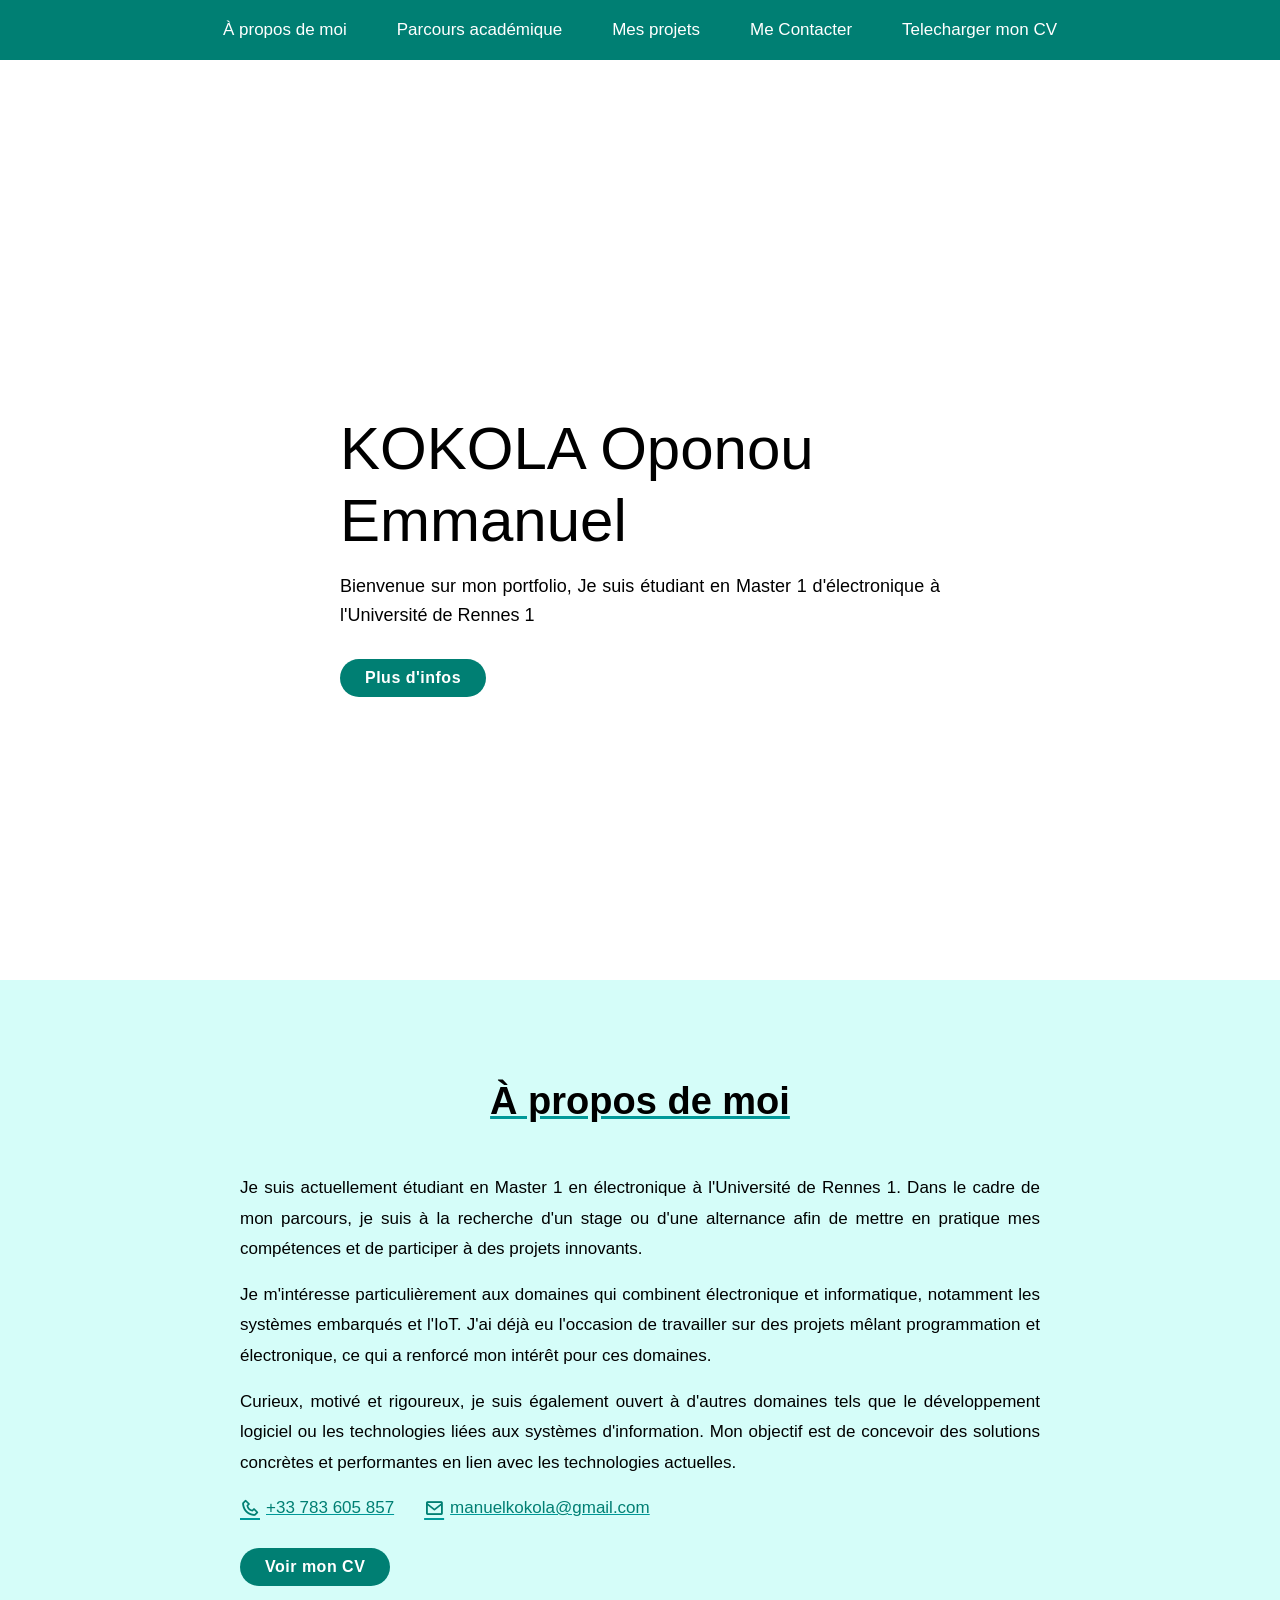
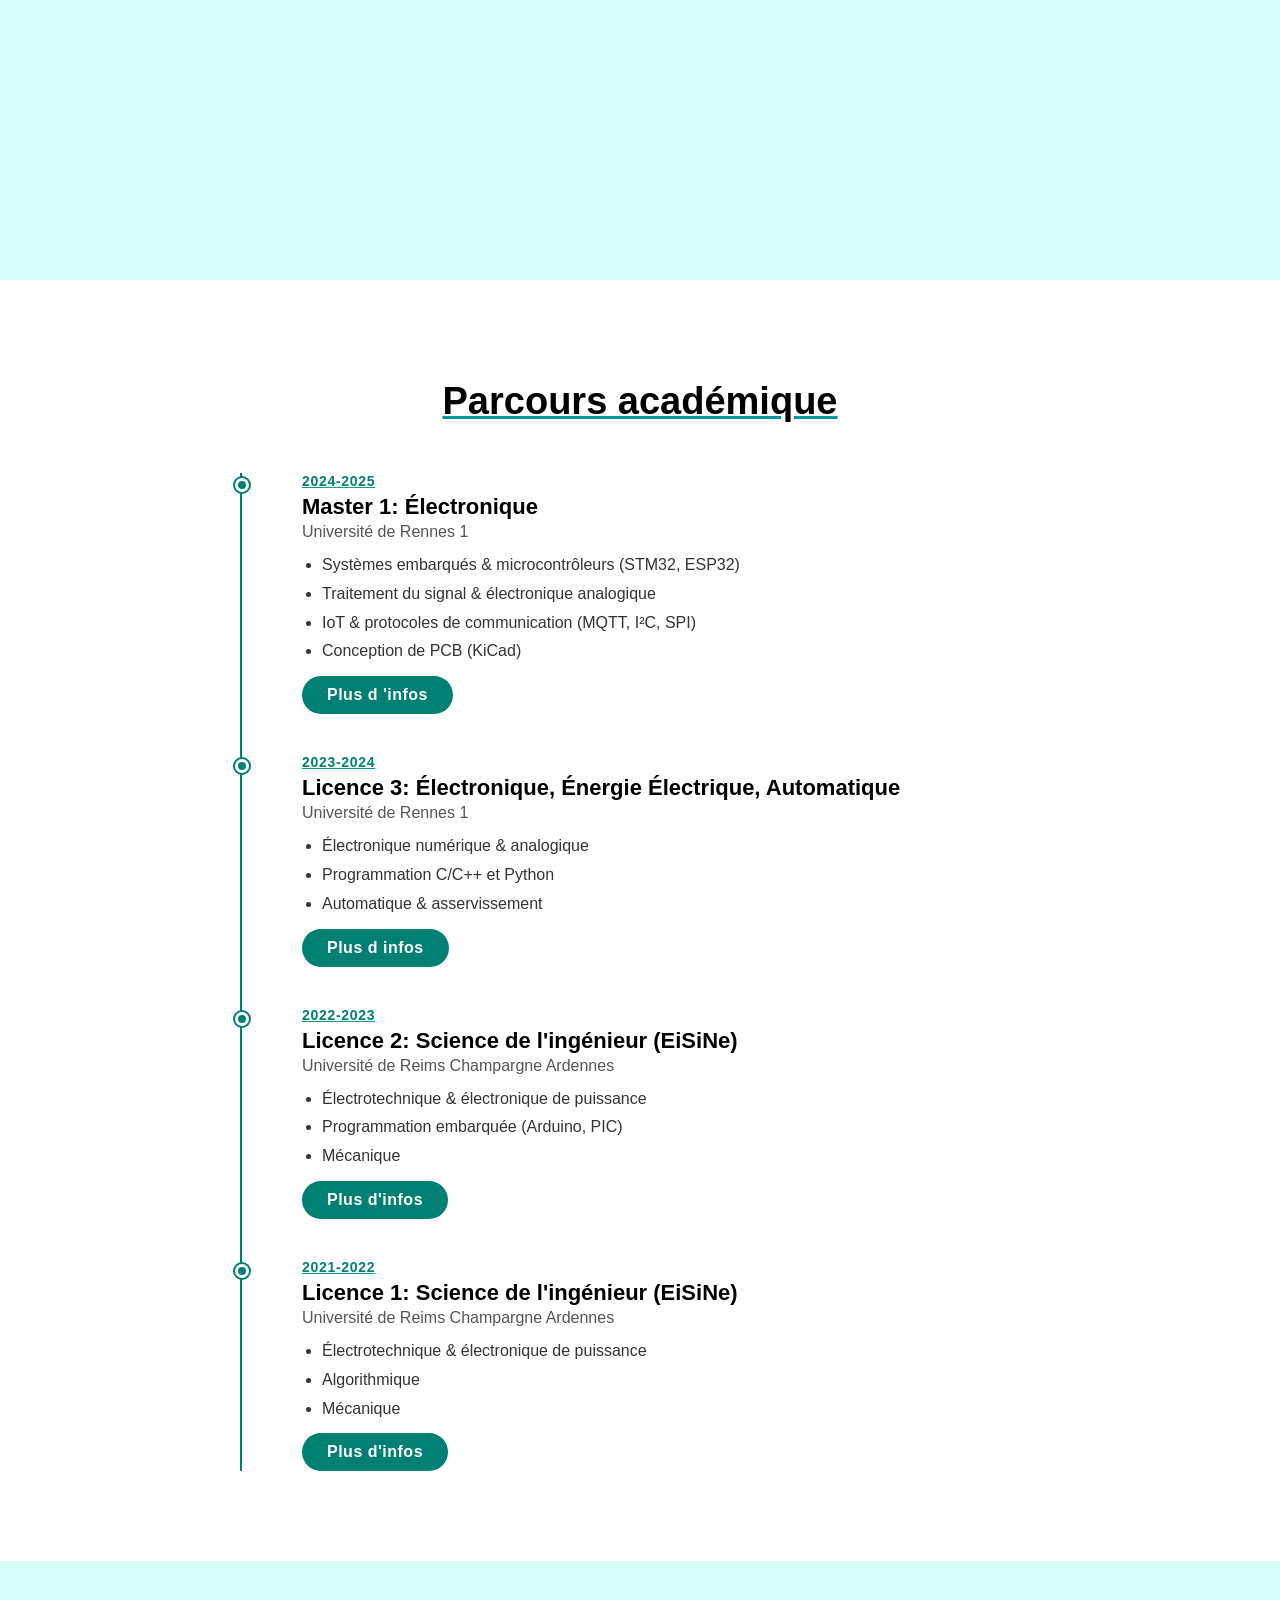
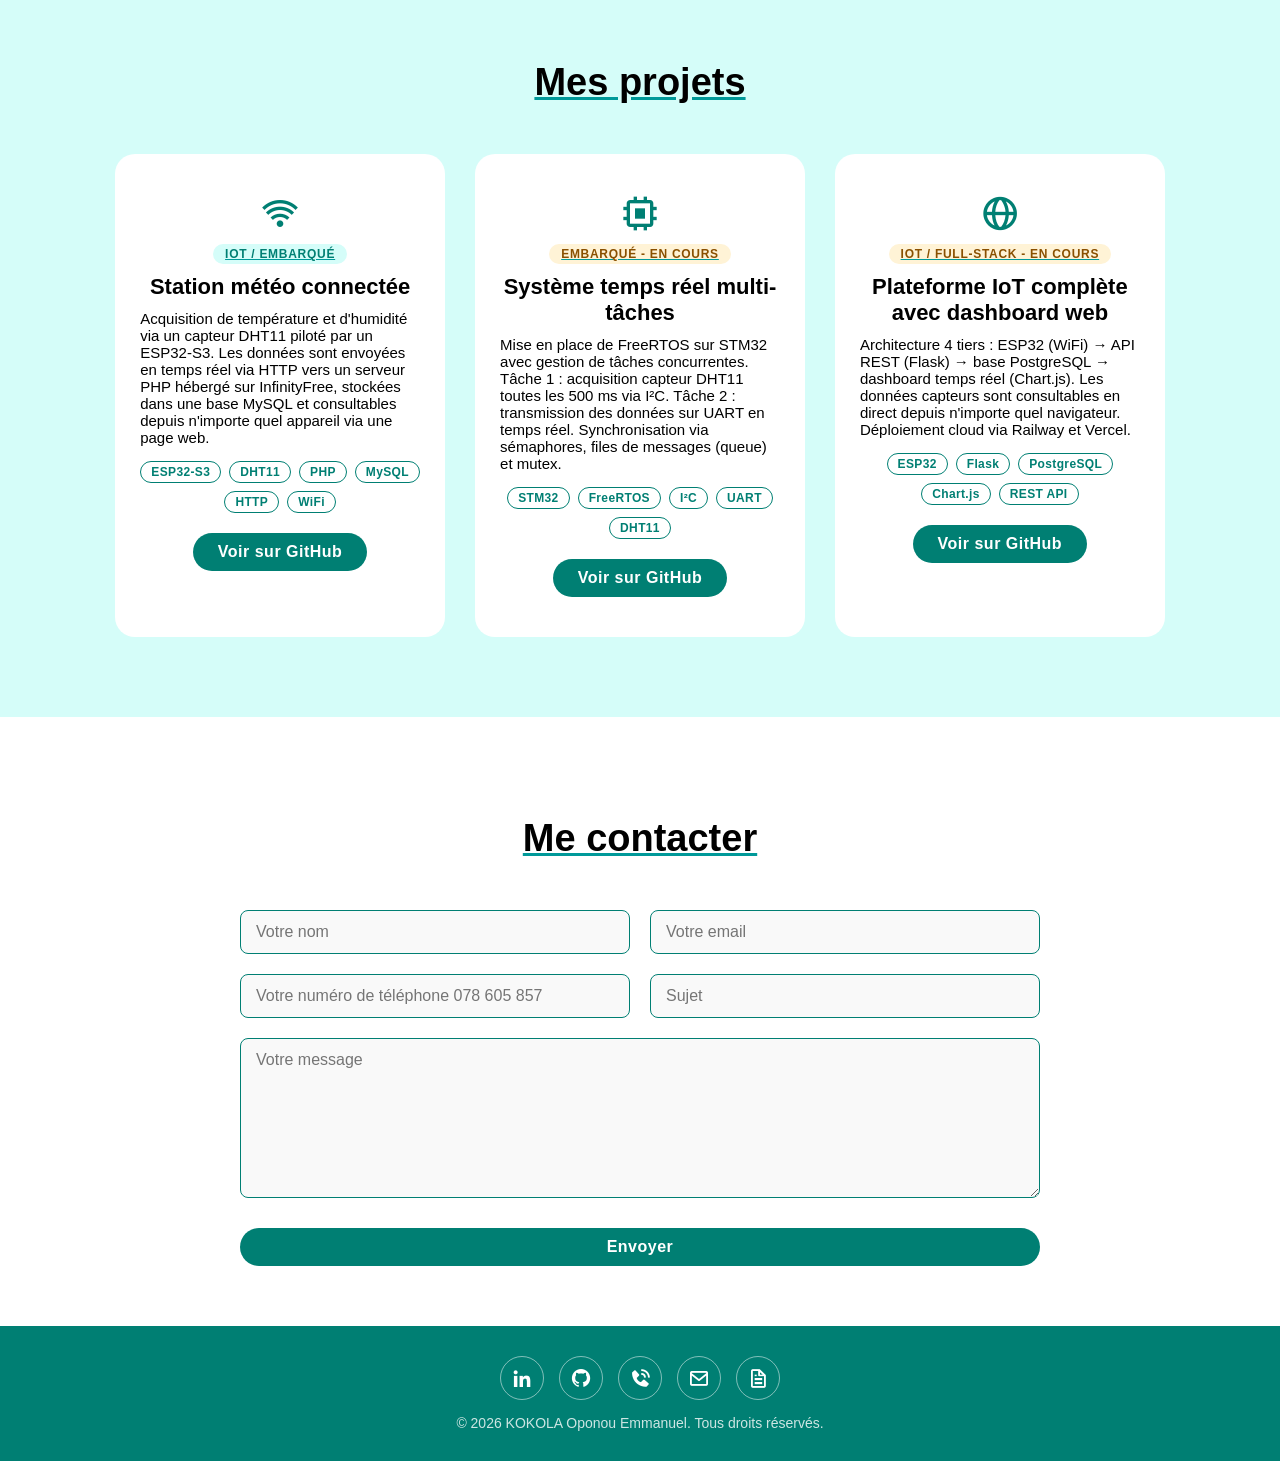
==== commit 223bacba: "portfolio mise a jour" ====
--- a/index.html
+++ b/index.html
@@ -21,15 +21,13 @@
             <a href="#Parcours">Parcours académique</a>
             <a href="#projets">Mes projets</a>
             <a href="#contact">Me Contacter </a>
-            <a href="CV_KOKOLA_Emmanuel (1).pdf"> Telecharger mon CV</a>
+            <a href="CV_KOKOLA_Emmanuel .pdf"> Telecharger mon CV</a>
         </nav>
     </header>
 
     <!-- Section Accueil -->
     <section class="home" id="home">
-        <div class="home-img">
-            <img src="img_home.jpg" alt="Mon Image">
-        </div>
+        
         <div class="home-content">
             <h1>KOKOLA Oponou Emmanuel</h1>
             <p>Bienvenue sur mon portfolio, Je suis étudiant en Master 1 d'électronique à l'Université de Rennes 1</p>
@@ -54,7 +52,7 @@
                 <span><i class='bx bx-phone'></i> +33 783 605 857</span>
                 <span><i class='bx bx-envelope'></i> manuelkokola@gmail.com</span>
             </div>
-            <a href="CV_KOKOLA_Emmanuel (1).pdf" class="btn" target="_blank">Voir mon CV</a>
+            <a href="CV_KOKOLA_Emmanuel .pdf" class="btn" target="_blank">Voir mon CV</a>
         </div>
     </section>
 
@@ -132,31 +130,41 @@
         <h2 class="heading"><span>Mes projets</span></h2>
 
         <div class="services-container">
-
+            
             <!-- Projet 1 : Station IoT -->
             <div class="service-box">
                 <i class='bx bx-wifi'></i>
                 <span class="project-tag">IoT / Embarqué</span>
                 <h3>Station météo connectée</h3>
                 <p>
-                    Acquisition de température et d'humidité via un capteur DHT11 piloté par un ESP32. Les données sont envoyées en temps réel via MQTT, stockées dans une base MySQL et visualisées sur un dashboard web (JSON/REST API).
+                    Acquisition de température et d'humidité via un capteur DHT11 piloté par un ESP32-S3. 
+                    Les données sont envoyées en temps réel via HTTP vers un serveur PHP hébergé sur InfinityFree, 
+                     stockées dans une base MySQL et consultables depuis n'importe quel appareil via une page web.
                 </p>
                 <div class="tech-stack">
-                    <span>ESP32</span><span>DHT11</span><span>MQTT</span><span>MySQL</span><span>JSON</span>
+                    <span>ESP32-S3</span>
+                    <span>DHT11</span>
+                    <span>PHP</span>
+                    <span>MySQL</span>
+                    <span>HTTP</span>
+                    <span>WiFi</span>
                 </div>
                 <a href="https://github.com/OponouKOKOLA" class="btn" target="_blank">Voir sur GitHub</a>
             </div>
 
-            <!-- Projet 2 : Réseau capteurs CAN Bus -->
+          <!-- Projet 2 : Système temps réel FreeRTOS -->
             <div class="service-box">
-                <i class='bx bx-network-chart'></i>
+                <i class='bx bx-chip'></i>
                 <span class="project-tag en-cours">Embarqué - En cours</span>
-                <h3>Réseau de capteurs CAN Bus</h3>
+                <h3>Système temps réel multi-tâches</h3>
                 <p>
-                    Architecture multi-cartes STM32 communicant via CAN Bus (500 kbps), standard utilisé dans l'industrie automobile. Un nœud esclave capture température et humidité, un nœud maître reçoit, affiche sur LCD et sauvegarde sur SD Card avec gestion des erreurs (retry/timeout).
+                    Mise en place de FreeRTOS sur STM32 avec gestion de tâches concurrentes. 
+                    Tâche 1 : acquisition capteur DHT11 toutes les 500 ms via I²C. 
+                    Tâche 2 : transmission des données sur UART en temps réel. 
+                    Synchronisation via sémaphores, files de messages (queue) et mutex.
                 </p>
                 <div class="tech-stack">
-                    <span>STM32</span><span>CAN Bus</span><span>I²C</span><span>LCD</span><span>SD Card</span>
+                    <span>STM32</span><span>FreeRTOS</span><span>I²C</span><span>UART</span><span>DHT11</span>
                 </div>
                 <a href="https://github.com/OponouKOKOLA" class="btn" target="_blank">Voir sur GitHub</a>
             </div>
@@ -212,7 +220,7 @@
         <a href="mailto:manuelkokola@gmail.com" aria-label="Email">
             <i class='bx bx-envelope'></i>
         </a>
-        <a href="CV_KOKOLA_Emmanuel (1).pdf" aria-label="Mon CV">
+        <a href="CV_KOKOLA_Emmanuel .pdf" aria-label="Mon CV">
            <i class="bx bx-file"></i>
         </a>
         
--- a/style.css
+++ b/style.css
@@ -83,20 +83,7 @@
     flex-wrap: wrap;
 }
 
-.home-img img {
-    width: 28rem;
-    height: 28rem;
-    object-fit: cover;
-    border-radius: 50%;
-    box-shadow: 0 0 25px var(--main-color);
-    animation: floatImage 4s ease-in-out infinite;
-    transition: 0.4s ease;
-}
-
-.home-img img:hover {
-    box-shadow: 0 0 25px var(--main-color), 0 0 45px var(--main-color);
-    transform: scale(1.05);
-}
+
 
 @keyframes floatImage {
     0%   { transform: translateY(0); }
